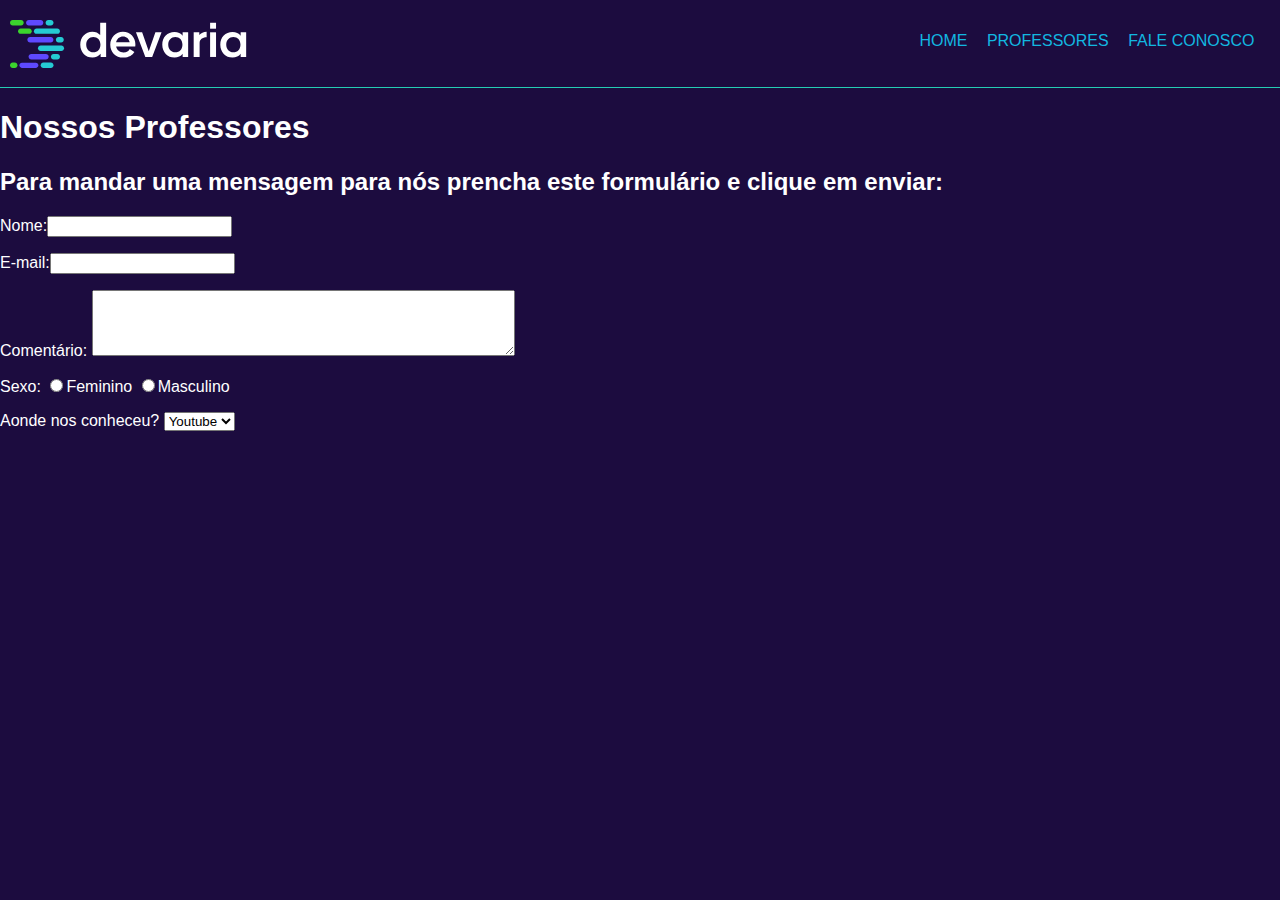
==== FaleConosco.html @ b5572b51 "COMMIT" ====
<!DOCTYPE html>
<html lang="en">
<head>
    <meta charset="UTF-8">
    <title>Fale Conosco</title>
    <meta name="viewport" content="width=device-width, initial-scale=1.0">
    <link rel="stylesheet" href="public/css/header.css" /> <!-- aqui a gente está basicamente indicando as configurações da nossa pagina que ela receeberá uma estilização em CSS na pasta que criamos em public/css/index.css estnão estamos dizendo que temos uma folha de estilo neste arquivo-->
	<link rel="stylesheet" href="public/css/devaria.css"/>
</head>
<body>
    <header>
        <a href="index.html" class="link-logo">
            <img src="public/fotos/logo-devaria.svg" alt="logo" />
            </a>
        <nav class="menu">
            <ul>
                <li><a href= "index.html">HOME</a></li>
                <li><a href="Professores.html">PROFESSORES</a></li>
                <li><a href="FaleConosco.html">FALE CONOSCO</a></li>
            </ul>
        </nav>
    </header>
    <main>
        <h1> Nossos Professores</h1>
        <h2>Para mandar uma mensagem para nós prencha este formulário e clique em enviar:</h2>
        <section>
            <form action="index.html">
                <p>
                    <lable>Nome:</lable><input type="text" name="Nome"/>
                </p>
                <p>
                    <label>E-mail:</label><input type="text" name="Email" />
                </p>
                <p>
                    <lable>Comentário:</lable>
                    <textarea name="Comentário" rows="4" cols="50"></textarea>
                </p>
            </form>
        </section>
    </main>
   <p>
    <lable>Sexo:</lable>
    <input type="radio" name="Sexo" /><lable>Feminino</lable>
    <input type="radio" name="Sexo" /><lable>Masculino</lable>
   </p>
   <p>
    <lable>Aonde nos conheceu?</lable>
    <select name="Conheceu">
        <option select>Youtube</option>
        <option>Google</option>
        <option>Amigos</option>
        <option>Outros</option>
    </form>
    </select>
   </p>
</body>
</html>
---- public/css/header.css ----
/*Estlos do header*
abra o header co chaves para o css enttender que voce só vai alterar o qque está dentro do header*/
header .link-logo{
    display: block;
    padding: 20px 25px 15px 10px;   /* é exatamente nessa ordem: 1°px é para em cima, 25px lado dirito, 15px em baixo e 10 para lado equerdo da borda*/
    border-bottom: 1px solid #25cdb3; /* aqui é a cor da borda do nosso logo*/
}
header nav ul{
    padding: 0%;   /*  centralizando a minha nav*/
    text-align: center;   /*para tudo o que está dentro da minha nav ficar no centro*/
}
header nav ul li{
    display: inline-block;   /*para deixar os itens da lista da minha nav alinhado um do lado do outro, tudo na mesma linha*/ 
}
header nav ul li:not(:last-child){/*esse lest child é uma forma de ignorar o ultimo filho, é usado para não mexer no ultimo item da listanesse caso */
    margin-right:15px;
}
.menu li a{
    color: rgb(18, 183, 224);
    text-decoration: none;  /*para dizer que não quero linha nas palavras da minha nav, none significa nenhuma*/

}
.menu li a:hover{
    color:rgb(58, 196, 40);
    text-decoration: underline;

}
@media screen and (min-width: 992px) {    /*este é para indicar que este site pode ser aberto em telas de até 992px*/
    header {
        position: relative;
    }

.menu{   /*aqui é para colocar as opções da nav para o lado direito da tela*/

    position: absolute;
    right: 2%;
    top: 18%;
}
}
---- public/css/devaria.css ----
/* Estilos globais do site 
Precisei linkar lá no index.html para obedecer as alterações desta tela*/


html {
    height: 100%;
}
body{
    /*background serve paara a cor de fundo*/
    background-color:  #1c0c3f;
    font-family: sans-serif;  /*font letras*/
    color: white;
    margin: 0px;;
;   
}
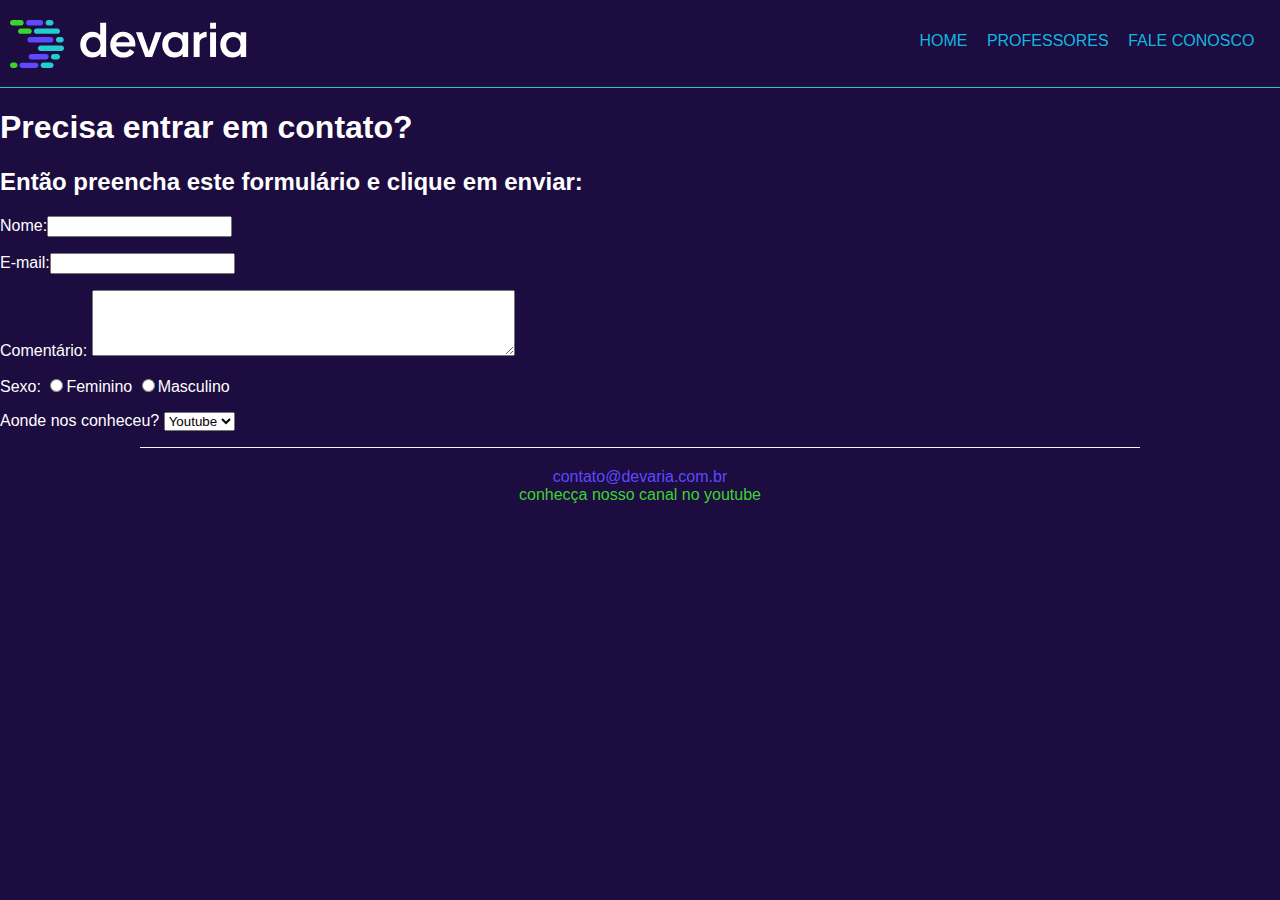
==== commit 6a0544f2: "paginas DEVARIA" ====
--- a/FaleConosco.html
+++ b/FaleConosco.html
@@ -6,6 +6,7 @@
     <meta name="viewport" content="width=device-width, initial-scale=1.0">
     <link rel="stylesheet" href="public/css/header.css" /> <!-- aqui a gente está basicamente indicando as configurações da nossa pagina que ela receeberá uma estilização em CSS na pasta que criamos em public/css/index.css estnão estamos dizendo que temos uma folha de estilo neste arquivo-->
 	<link rel="stylesheet" href="public/css/devaria.css"/>
+    <link rel="stylesheet" href="public/css/footer.css" />
 </head>
 <body>
     <header>
@@ -21,8 +22,8 @@
         </nav>
     </header>
     <main>
-        <h1> Nossos Professores</h1>
-        <h2>Para mandar uma mensagem para nós prencha este formulário e clique em enviar:</h2>
+        <h1> Precisa entrar em contato?</h1>
+        <h2>Então preencha este formulário e clique em enviar:</h2>
         <section>
             <form action="index.html">
                 <p>
@@ -53,5 +54,11 @@
     </form>
     </select>
    </p>
+   <footer>
+    <section>
+      <span>contato@devaria.com.br</span><br/>
+      <span>Conhecça nosso canal no youtube</span>
+    </section>
+</footer>
 </body>
 </html>--- a/public/css/devaria.css
+++ b/public/css/devaria.css
@@ -10,6 +10,14 @@
     background-color:  #1c0c3f;
     font-family: sans-serif;  /*font letras*/
     color: white;
-    margin: 0px;;
-;   
+    margin: 0px;
+}
+
+.title {
+    padding: 0 20px;
+    font-size: 1.75em;
+    text-transform: uppercase;
+}
+h1.title /*todo h1 qe tenha a tag title*/ {
+    margin: 40px auto 20px;
 }--- a/public/css/footer.css
+++ b/public/css/footer.css
@@ -0,0 +1,15 @@
+/* estilos relacionais do rodapá*/   /* */
+footer{
+    text-align: center;    /* centralizando o texto*/
+    border-top: 1px solid #f0f5ff;
+    padding: 20px;  /*borda interna */
+    width: 75%;
+    margin: auto;
+    text-transform: lowercase;
+}
+footer section span:first-child {    /* detalhe, um espaço a mais do necessário, faz toda a diferença no código*/
+    color: #5e49ff; 
+}
+footer section span:last-child {
+    color: #3bd42d;
+}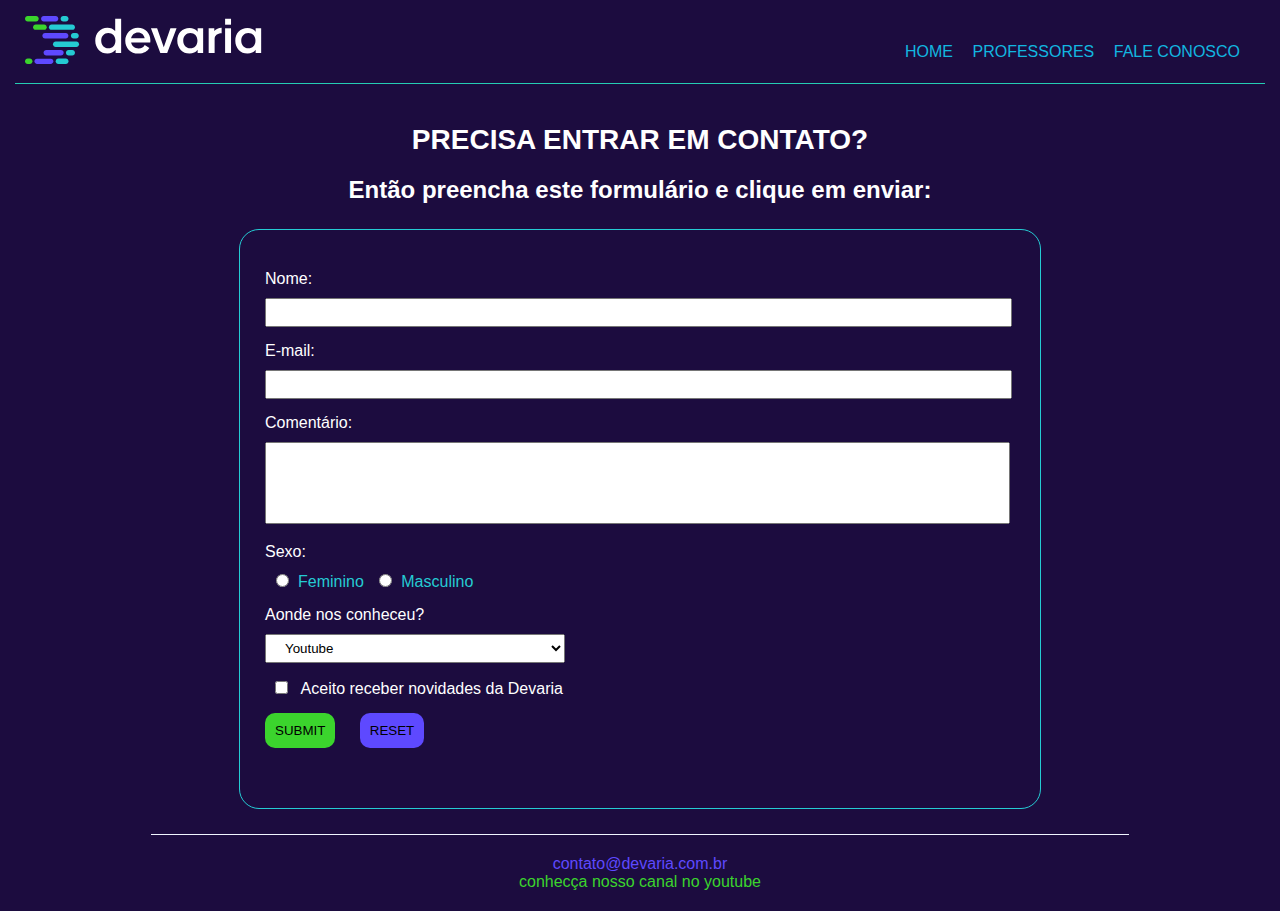
==== commit acc5d7a5: "Página ponta" ====
--- a/FaleConosco.html
+++ b/FaleConosco.html
@@ -7,11 +7,13 @@
     <link rel="stylesheet" href="public/css/header.css" /> <!-- aqui a gente está basicamente indicando as configurações da nossa pagina que ela receeberá uma estilização em CSS na pasta que criamos em public/css/index.css estnão estamos dizendo que temos uma folha de estilo neste arquivo-->
 	<link rel="stylesheet" href="public/css/devaria.css"/>
     <link rel="stylesheet" href="public/css/footer.css" />
+    <link rel="stylesheet" href="public/css/FaleConosco.css" />
+
 </head>
 <body>
     <header>
-        <a href="index.html" class="link-logo">
-            <img src="public/fotos/logo-devaria.svg" alt="logo" />
+            <a href="index.html" class="link-logo">
+                <img src="public/fotos/logo-devaria.svg" alt="logo" />
             </a>
         <nav class="menu">
             <ul>
@@ -22,43 +24,50 @@
         </nav>
     </header>
     <main>
-        <h1> Precisa entrar em contato?</h1>
-        <h2>Então preencha este formulário e clique em enviar:</h2>
+        <h1 class="title text-center"> Precisa entrar em contato?</h1>
+        <h2 class="sub-title text-center">Então preencha este formulário e clique em enviar:</h2>
+            <form action="index.html" class="contact-form">
+                 <div>
+                        <label>Nome:</label>
+                        <input type="text" name="Nome" maxlength="70" required="true"/>
+                 </div>
+                 <div>
+                        <label>E-mail:</label>
+                        <input type="text" name="Email" maxlength="150" required="true"/>
+                 </div>
+                 <div>
+                        <label>Comentário:</label>
+                        <textarea name="Comentário" cols="50" rows="4" required="true"></textarea> <!-- são atributos esses de azul rgb o name,rows e cols (COLS signf COLUNA_). Atributos dO Elemento-->
+                 </div>
+                 <div>
+                        <label>Sexo:</label>
+                        <input type="radio" name="Sexo" /><span>Feminino</span> 
+                        <input type="radio" name="Sexo" /><span>Masculino</span>
+                 </div>
+                 <div>
+                        <label>Aonde nos conheceu?</label>
+                           <select name="Conheceu">
+                                <option select>Youtube</option>
+                                <option>Google</option>
+                                <option>Amigos</option>
+                                <option>Outros</option>
+                           </select>
+                 </div>
+                 <div>
+                    <input type="checkbox" name="Novidades" value="aceite"> <!-- aqui criei uma caixinha para a pessoa dar um check -->
+                    <span>Aceito receber novidades da Devaria</span>  <!-- CARA ESSE BENDITO DESSE SPAN que me permite alinhar o chackbox com a frase "Aceito receber novidades da Devaria"-->
+                 </div>
+                 <div>
+                        <input type="submit" name="Enviar" var="Enviar"/>
+                        <input type="reset" name="Limpar" var="Limpar"/>
+                 </div>
+            </form>
+  </main>
+   <footer>
         <section>
-            <form action="index.html">
-                <p>
-                    <lable>Nome:</lable><input type="text" name="Nome"/>
-                </p>
-                <p>
-                    <label>E-mail:</label><input type="text" name="Email" />
-                </p>
-                <p>
-                    <lable>Comentário:</lable>
-                    <textarea name="Comentário" rows="4" cols="50"></textarea>
-                </p>
-            </form>
+        <span>contato@devaria.com.br</span><br/>
+        <span>Conhecça nosso canal no youtube</span>
         </section>
-    </main>
-   <p>
-    <lable>Sexo:</lable>
-    <input type="radio" name="Sexo" /><lable>Feminino</lable>
-    <input type="radio" name="Sexo" /><lable>Masculino</lable>
-   </p>
-   <p>
-    <lable>Aonde nos conheceu?</lable>
-    <select name="Conheceu">
-        <option select>Youtube</option>
-        <option>Google</option>
-        <option>Amigos</option>
-        <option>Outros</option>
-    </form>
-    </select>
-   </p>
-   <footer>
-    <section>
-      <span>contato@devaria.com.br</span><br/>
-      <span>Conhecça nosso canal no youtube</span>
-    </section>
-</footer>
+  </footer>
 </body>
 </html>--- a/public/css/header.css
+++ b/public/css/header.css
@@ -2,7 +2,7 @@
 abra o header co chaves para o css enttender que voce só vai alterar o qque está dentro do header*/
 header .link-logo{
     display: block;
-    padding: 20px 25px 15px 10px;   /* é exatamente nessa ordem: 1°px é para em cima, 25px lado dirito, 15px em baixo e 10 para lado equerdo da borda*/
+    padding: 1px 25px 15px 10px;   /* é exatamente nessa ordem: 1°px é para em cima, 25px lado dirito, 15px em baixo e 10 para lado equerdo da borda*/
     border-bottom: 1px solid #25cdb3; /* aqui é a cor da borda do nosso logo*/
 }
 header nav ul{
--- a/public/css/devaria.css
+++ b/public/css/devaria.css
@@ -10,14 +10,37 @@
     background-color:  #1c0c3f;
     font-family: sans-serif;  /*font letras*/
     color: white;
-    margin: 0px;
+    margin: 15px;      /*paragrafos das frases da pagina professores*/
 }
 
 .title {
     padding: 0 20px;
     font-size: 1.75em;
     text-transform: uppercase;
+    text-align: center;
 }
 h1.title /*todo h1 qe tenha a tag title*/ {
     margin: 40px auto 20px;
-}+}
+
+.text-justify{
+    text-align:justify;
+     text-align: center;
+}
+.text-center {
+    text-align: center;
+    
+}
+.margin-horizontal-20px/* Irá mexer no espaçamento dos meus inputs*/{ 
+    margin-left /* margin-left (margin esquerda) significa que eu quero que mecha na margin mais específica que é a da esquerda e da direita, não em cima e em baixo*/
+    : 20px;
+    margin-right: 20px; /* margin-right (margin direita)*/
+}
+
+@media screen and (min-width: 992px) {
+    .width-50pct-desktop {
+    
+        width: 50% !important; /*o important a para sobressaltar a importancia do que foi aplicado
+        como no exemplo a baixo que foi priorizado a largura para dasktop 50% */
+    }
+}
--- a/public/css/FaleConosco.css
+++ b/public/css/FaleConosco.css
@@ -0,0 +1,94 @@
+/*estilos relacionados a pagina de fale conosco*/
+.sub-title {
+    margin: 0 20px;
+}
+main .contact-form > div/*aplicar esse estilo somente para as div de primeiro nivel dentro do contact form é isso que esse main .contact-form > div quer dizer*/
+{   margin: 15px 0px; /*aplicar 15 px esta aplicando para superior e inferior que significa em cima em em baixo 
+    e o 0px para a esquerda e a direita, isso significa que eu não preciso escrever 4 vezes para cada canto;*/
+
+
+}
+main .contact-form > div label{
+    display: block;   /*vai quebrar a regra da div centralizada e vai permitir que os titulos como NOME E-MAIL... ficarão em cima da barra de imput*/
+    margin-bottom: 10px; /*margin bottom é para margin de baixo*/
+
+}
+main .contact-form input, /*vamos mexer só nos input, ai nesse caso, invês de abrir uma classe para cada input, é mais facíl por a TAG só que sem o . porque não é uma classe*/
+main .contact-form select, /*é imporrante separar os elementos,tags ou classes com as  virgulas*/
+main .contact-form textarea
+{   width: 90%;
+    padding: 5px 15px; /* deu um espaço de preenchimento dentro do imput como uma margin*/
+    outline-color:#3bd42d; /* outline-color é a cor da linha que pega a borda inteira do imput indicando que você está inserindo alguma informação naquele input*/
+    /* o outline aplicará coloração só para os input a caixa de comentário deste formulário não é um input, é um TEXTAREA onde vai mais informações que um imput*/
+
+}
+main .contact-form select{
+    width: 90%;
+}
+/* travar o espaçaento o texte-area que é aonde vai meus comentárioslá no formulário*/
+main .contact-form textarea{
+    resize: none; /* esse none é para anular aopção de mexer no espaçamentp da caixa de comentário*/
+    padding-top: 15px; /* esse padding-top é para dizer que quero um paragrafo de 5px na caixa de comentário em cima e em baixo , na esquerda e na direita*/
+}
+/*itens de seleção do checkbox*/
+
+main .contact-form > div input[type="radio"], /*NÃO DÊ NUNCA ESPAÇO A MAIS DO QUE SE PEDE, POR CONTA DE UM ESPAÇO ENTRE A PALAVRA INPUT E AS CONCHETES, eu não estava conseguindo alinhar alinhar para a esquerda as informações*/ /* quando eu for citar o aributo de algum elemento, dealguma classe.. do esqueleto do meu html eu preciso  informar o atributo em colchetes no css é uma regra*/
+main .contact-form > div input[type="checkbox"]
+{  width: 25px;   /* aqui adicionei mais um item que quero que recba as mesmas especificações dessa classe, então para adicionar mais um item, preciso separar com uma ,  */
+    /*aqui vai mexer no espaçamento dos itens */
+
+
+}
+main .contact-form > div:nth-child(4) span/*significa que queremos pegar a quarta div do contact-form*/{
+    color: #25cbd3;
+
+}
+/*itens dos botoes enviar e redefinir*/
+
+main .contact-form > div input[type="submit"],
+main .contact-form > div input[type="reset"]{   
+    width: 100%; /*LARGURA*/
+    margin-bottom: 20px; /*Espaçamento entre o botão enviar e limpar=*/
+    border: none;/*borda anulada*/
+    text-transform: uppercase; /*deixar os textos do botão tudo maiusculo UPPERCASE é letra maiuscula*/
+    border-radius: 10px; /*deixar nosso botão/borda erredondado*/
+    font-size: 1.1 em; 
+}
+
+main .contact-form > div input[type="submit"] {
+    background-color: #3bd42d;
+    padding: 10px;
+
+}
+main .contact-form > div input[type="reset"] {
+    background-color: #5e49ff;
+}
+@media screen and (min-width:992px)/*aqui estamos aplicando o media screen para que a mesma paginarode em tamanhos de telas diferentes num limite de até 992px*/
+ {  main .contact-form{/*apartir daqui estamos aplicando uma borda para nosso querido formulário, segue atributos do formulário*/
+    width: 60%;
+    border: 1px solid #25cbd3;
+    border-radius: 20px;
+    padding: 25px; /*o PADDING é a margen, não se esqueça*/
+    margin: 25px auto; /*o MARGIN foi usado para centralizar o formulário para o meio, dando um espaço de 25px de um lado e de outro. o AUTO significa de AUTOMÁTICO */
+ }
+
+    main .contact-form input,
+    main .contact-form textarea
+    {   width: 95%;
+      
+    }
+    main .contact-form select {
+        width: 40%;
+    }
+    main .contact-form > div input[type="submit"],
+    main .contact-form > div input[type="reset"]{
+
+        width: auto; /*vai pegar somente a largura do conteúdo do botão quando estiver em telas de desktop*/
+        padding: 10px;/*vai estilizaro tamanho dos botoes para igualar*/
+        
+    }
+    main .contact-form > div input[type="submit"]{
+        margin-right: 20px; /*é o que esta dando espaço entre os botões enviar e limpar */
+    }
+
+}